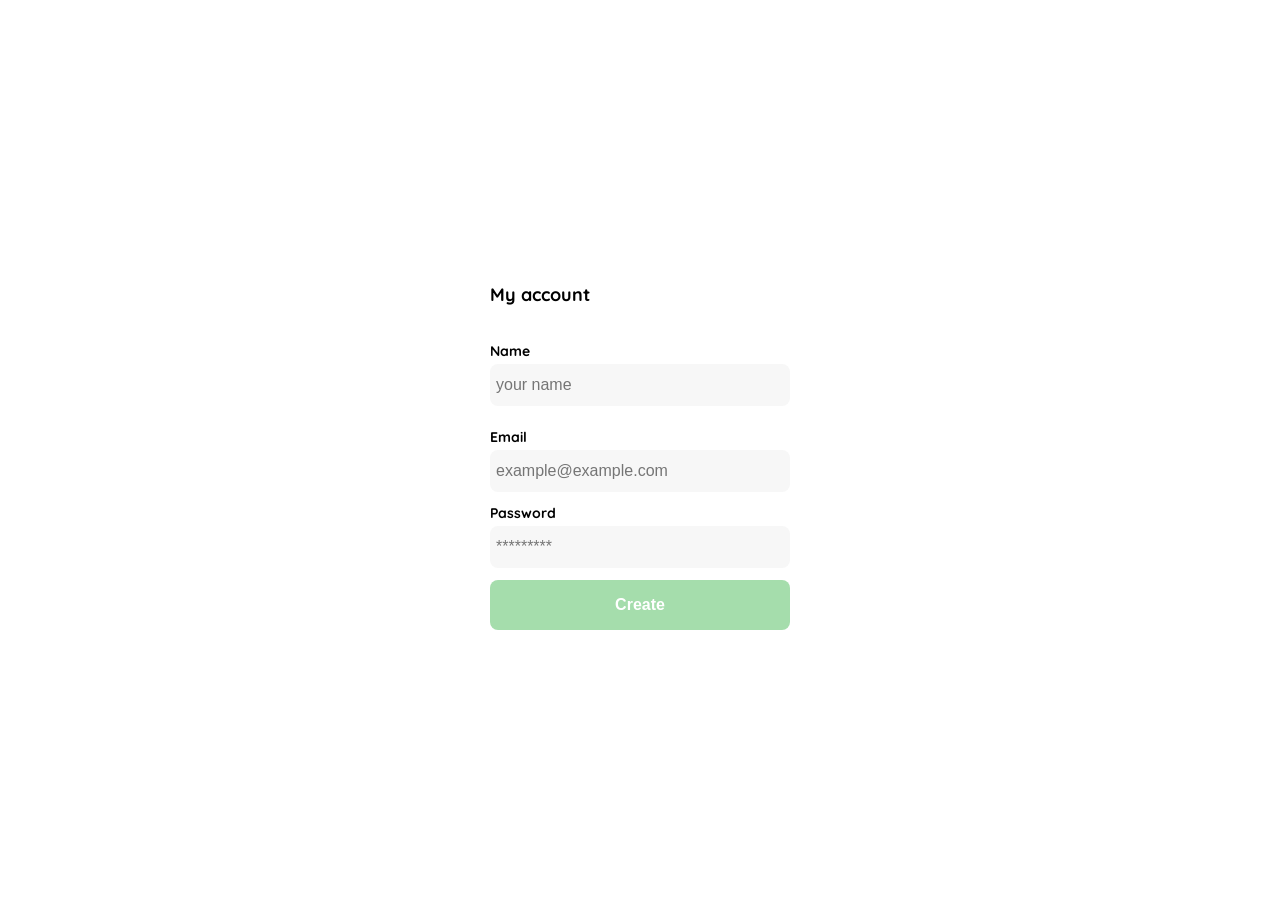
==== account.html @ 18511e2e "primera version" ====
<!-- html -->
<!DOCTYPE html> 
<html lang="en">
<head>
    <meta charset="UTF-8">
    <meta http-equiv="X-UA-Compatible" content="IE=edge">
    <meta name="viewport" content="width=device-width, initial-scale=1.0">
    <link rel="preconnect" href="https://fonts.googleapis.com">
    <link rel="preconnect" href="https://fonts.gstatic.com" crossorigin>
    <link href="https://fonts.googleapis.com/css2?family=Quicksand:wght@300;500;700&display=swap" rel="stylesheet"> 
     <title> Document</title>
        <!-- css style tag  -->
     <style>
      :root{
    --white: #FFFFFF;
    --black: #000000;
    --dark: #232830;
    --very-light-pink: #C7C7C7;
    --text-input-field: #F7F7F7;
    --hospital-green: #a5ddac;
    --sm: 14px;
    --md: 16px;
    --lg: 18px;
}
      body{
            margin: 0;
            font-family: 'Quicksand', sans-serif;
        }
.login {
    width: 100%;  
    height: 100vh ;
    display: grid;
   place-items: center;
}
.form-container {
    display: grid;
    grid-template-rows: auto 1fr
    auto;
    width: 300px ;
}
.logo {
    width: 150px;
    margin-bottom: 50px;
    justify-self: center;
    display: none;
}

.title {
    font-size: var(--lg) ; 
    margin-bottom: 36px;
    text-align: start;
    
}

.form{
    display:flex;
    flex-direction:column;
}
.form div{
    display: flex;
    flex-direction: column;
}
.label{
    font-size: var(--sm);
    font-weight: bold;
    margin-bottom: 4px;
}
.input{
    background-color: var(--text-input-field);
    border:none;
    border-radius: 8px;
    height:30px;
    font-size: var(--md);
    padding:6px ;
    margin-bottom: 12px;

}
.input-name,input-email,input-password{
   margin-bottom: 22px;
}
.primary-button{
    background-color:var(--hospital-green);
    border-radius: 8px;
    border:none;
    color:var(--white);
    width: 100%;
    cursor: pointer;
    font-size: var(--md);
font-weight: bold;
height: 50px;
}
.login-botton {
margin-top: 14px;
margin-bottom: 30px;

}
@media (max-width:640px){
    .logo {
        display: block;
        
    }
    .form-container{
        height: 100%;
    }
    .form{
        height: 100%;
        justify-content: space-between;
    }
}

body{
    font-family: 'Quicksand', sans-serif;
}

</style>    
</head>
<!-- html body-->
<body>
     <div class="login">    
     <div class="form-container">
<h1 class="title">My account</h1>
<form action="/" class="form">
    <div>
        <label for="name" class="label">Name</label>
        <input type="text" id="name" placeholder="your name"
        class="input input-name">
    
        <label for="email" class="label">Email</label>
        <input type="text" id="Email" placeholder="example@example.com"
        class="input input-email"> 
        
        <label for="password" class="label">Password</label>
        <input type="password" name="password" id=" new-password" placeholder="*********"
        class="input input-password">
        <input type="submit" value="Create" class="primary-button login-button" >
    
    </div>
    
</form>
        </div>

    </div>
</body>
</html>
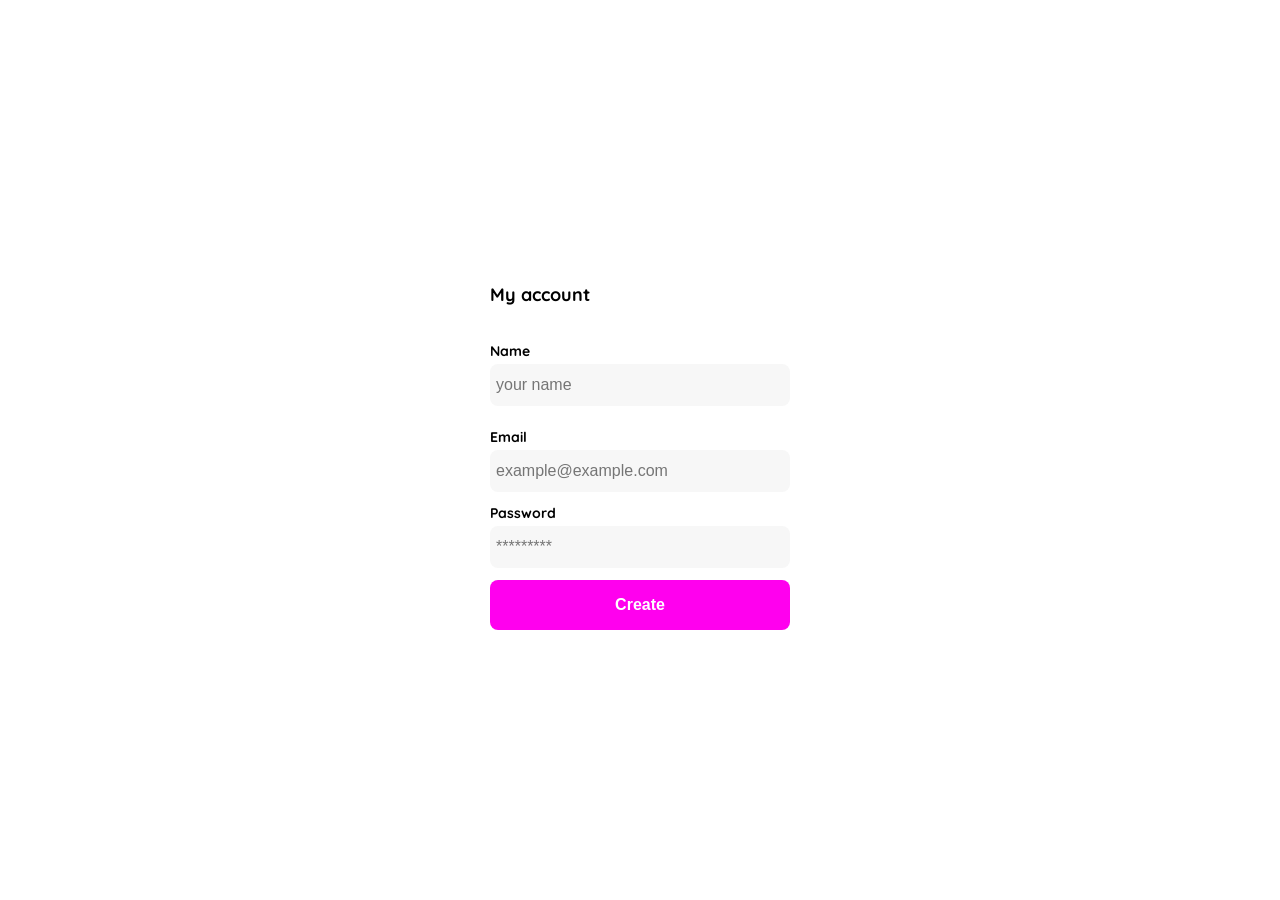
==== commit f27f33e1: "Se cambia de color el boton" ====
--- a/account.html
+++ b/account.html
@@ -17,7 +17,7 @@
     --dark: #232830;
     --very-light-pink: #C7C7C7;
     --text-input-field: #F7F7F7;
-    --hospital-green: #a5ddac;
+    --hospital-green: #ff00ee;
     --sm: 14px;
     --md: 16px;
     --lg: 18px;
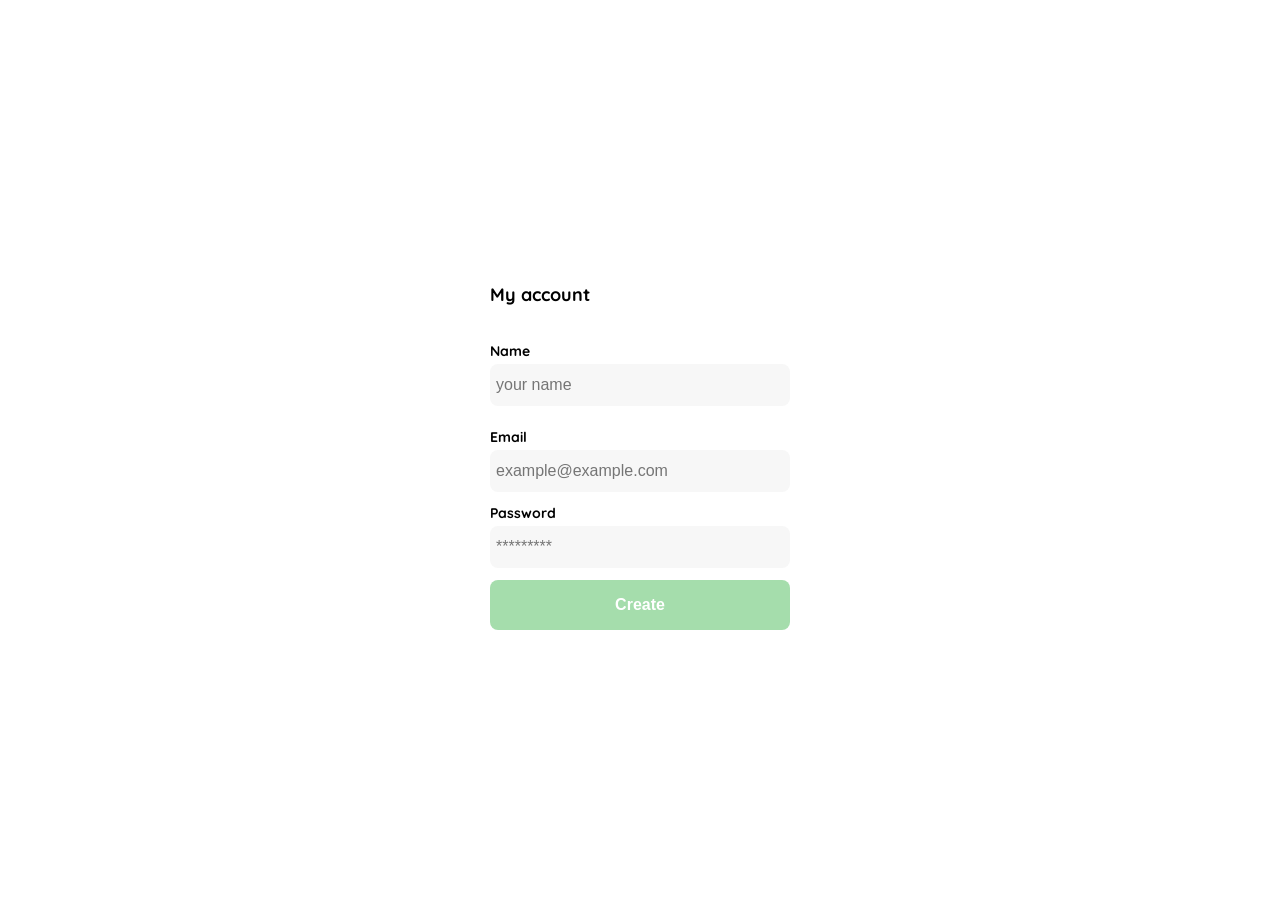
==== commit ffcdb45b: "cambios2" ====
--- a/account.html
+++ b/account.html
@@ -17,7 +17,7 @@
     --dark: #232830;
     --very-light-pink: #C7C7C7;
     --text-input-field: #F7F7F7;
-    --hospital-green: #ff00ee;
+    --hospital-green: #a5ddac;
     --sm: 14px;
     --md: 16px;
     --lg: 18px;
